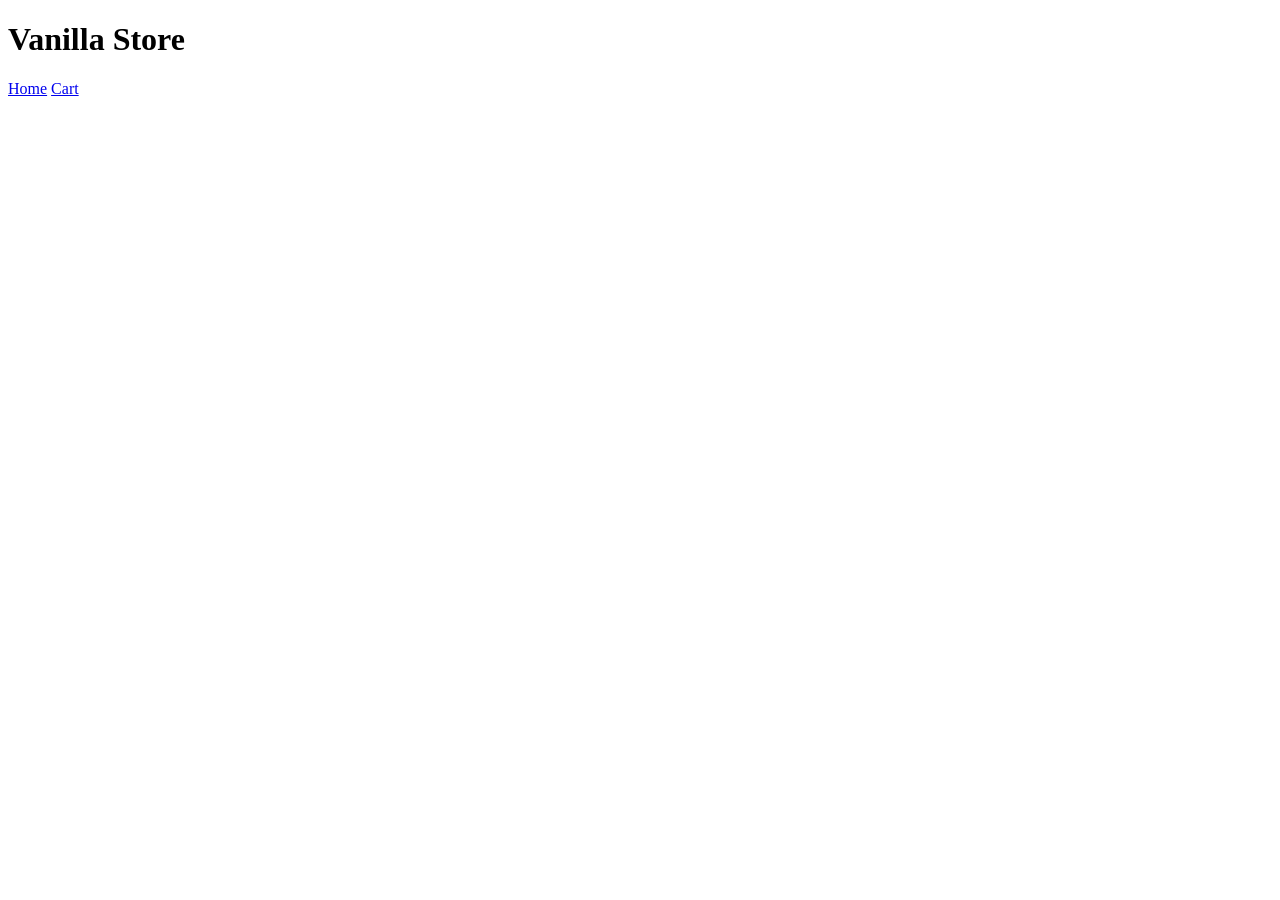
==== index.html @ ca1ab864 "Chore: initilize vanilla javascript ecommerce project" ====
<!DOCTYPE html>
<html lang="en">
<head>
    <meta charset="UTF-8">
    <meta name="viewport" content="width=device-width, initial-scale=1.0">
    <title>Vanilla Store</title>
    <link rel="stylesheet" href="css/style.css">

</head>
<body>
    <header>
        <h1>Vanilla Store</h1>
        <nav>
            <a href="index.html">Home</a>
            <a href="cart.html">Cart</a>
        </nav>
    </header>

    <main>

    </main>
    
    <script type="module" src="./js/app.js"></script>
</body>
</html>
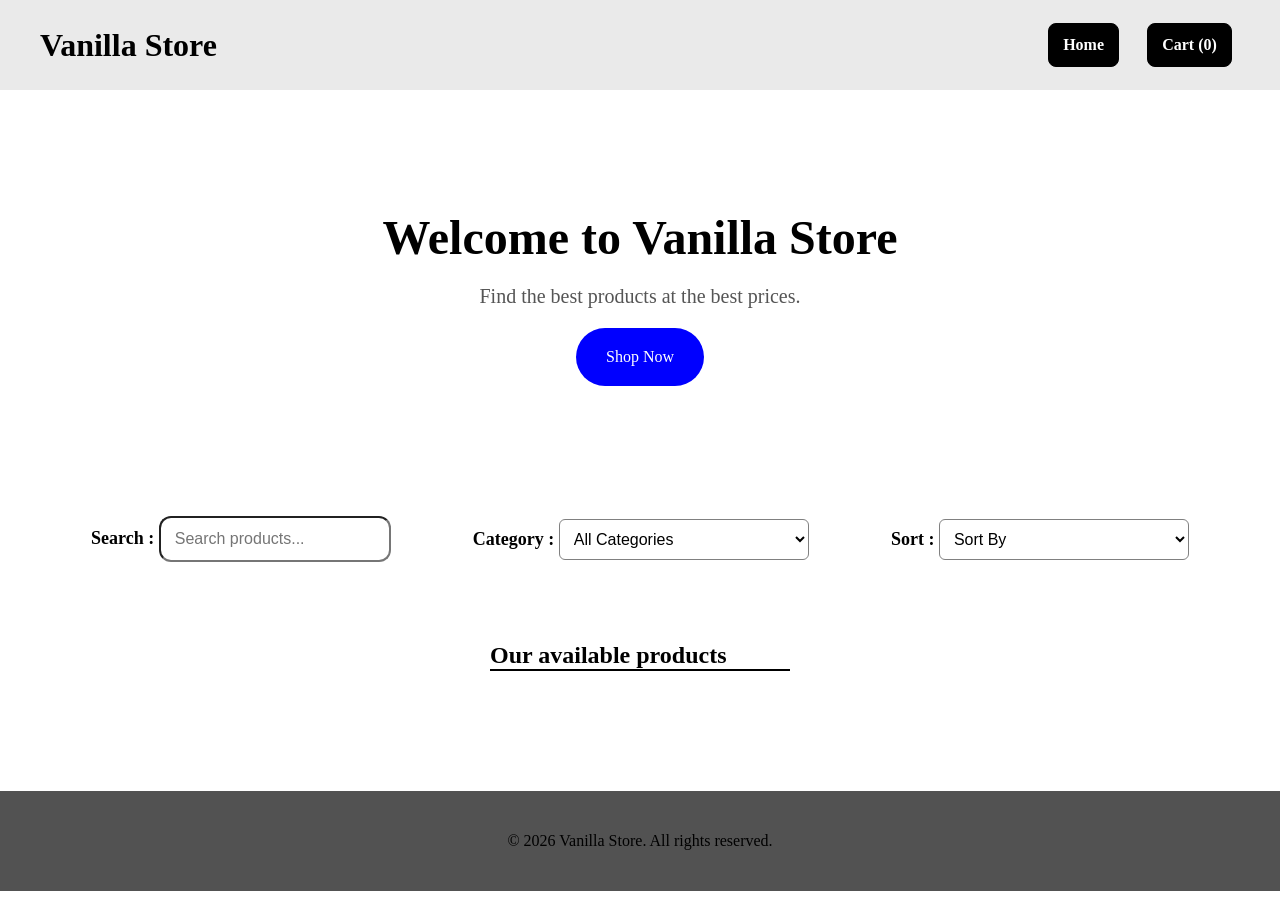
==== commit c31126a0: "feat: complete homepage layout and styling" ====
--- a/index.html
+++ b/index.html
@@ -1,25 +1,64 @@
-<!DOCTYPE html>
+<!doctype html>
 <html lang="en">
-<head>
-    <meta charset="UTF-8">
-    <meta name="viewport" content="width=device-width, initial-scale=1.0">
-    <title>Vanilla Store</title>
-    <link rel="stylesheet" href="css/style.css">
+    <head>
+        <meta charset="UTF-8" />
+        <meta name="viewport" content="width=device-width, initial-scale=1.0" />
+        <title>Vanilla Store</title>
+        <link rel="stylesheet" href="css/style.css" />
+    </head>
+    <body>
+        <header>
+            <h1>Vanilla Store</h1>
+            <nav>
+                <a href="index.html">Home</a>
+                <a href="cart.html">Cart (<span id="cart-count">0</span>)</a>
+            </nav>
+        </header>
+        <main>
+            <section id="hero">
+                <h2>Welcome to Vanilla Store</h2>
+                <p>Find the best products at the best prices.</p>
+                <a href="#products">Shop Now</a>
+            </section>
+            <section id="controls">
+                <div>
+                    <label for="search">Search : </label>
+                    <input
+                        type="text"
+                        id="search"
+                        placeholder="Search products..."
+                    />
+                </div>
+                <div>
+                    <label for="category">Category : </label>
+                    <select id="category">
+                        <option value="all">All Categories</option>
+                        <option value="electronics">Electronics</option>
+                        <option value="clothing">Clothing</option>
+                        <option value="accessories">Accessories</option>
+                        <option value="books">Books</option>
+                    </select>
+                </div>
+                <div>
+                    <label for="sort">Sort : </label>
+                    <select id="sort">
+                        <option value="default">Sort By</option>
+                        <option value="price-asc">Price: Low to High</option>
+                        <option value="price-desc">Price: High to Low</option>
+                        <option value="rating">Rating</option>
+                        <option value="nameAZ">Name (A-Z)</option>
+                    </select>
+                </div>
+            </section>
+            <section id="products">
+                <h2>Our available products</h2>
+                <div id="grid-container">
+                    
+                </div>
+            </section>
+        </main>
+        <footer>© 2026 Vanilla Store. All rights reserved.</footer>
 
-</head>
-<body>
-    <header>
-        <h1>Vanilla Store</h1>
-        <nav>
-            <a href="index.html">Home</a>
-            <a href="cart.html">Cart</a>
-        </nav>
-    </header>
-
-    <main>
-
-    </main>
-    
-    <script type="module" src="./js/app.js"></script>
-</body>
-</html>+        <script type="module" src="./js/app.js"></script>
+    </body>
+</html>
--- a/css/style.css
+++ b/css/style.css
@@ -0,0 +1,249 @@
+* {
+    margin: 0;
+    padding: 0;
+    box-sizing: border-box;
+}
+
+a {
+    text-decoration: none;
+    cursor: pointer;
+}
+
+select {
+    width: 250px;
+    padding: 10px;
+    font-size: 16px;
+    border: 1px solid gray;
+    border-radius: 6px;
+    background: white;
+    cursor: pointer;
+}
+
+option {
+    color: black;
+    background: white;
+}
+
+
+body {
+    background-color: rgb(255, 255, 255);
+}
+
+header {
+    background-color: rgb(234, 234, 234);
+    height: 90px;
+    display: flex;
+    justify-content: space-between;
+    align-items: center;
+    padding: 40px;
+}
+
+header h1 {
+    font-weight: bold;
+}
+
+header h1::after {
+    color: black;
+    width: 100%;
+    height: 5px;
+    border-bottom: 2px solid black;
+}
+
+header nav {
+    width: 200px;
+    display: flex;
+    justify-content: space-evenly;
+    font-weight: bold;
+    gap: 20px;
+}
+
+header nav a {
+    padding: 12px 14px;
+    border: 1px solid black;
+    border-radius: 8px;
+    background-color: black;
+    color: white;
+    transition: 0.6s;
+}
+
+header a:hover {
+    transform: scale(1.1);
+    color: black;
+    background-color: white;
+}
+
+main {
+    margin: 20px auto;
+    padding: 20px 30px;
+}
+
+#hero {
+    padding: 80px 20px;
+    display: flex;
+    flex-direction: column;
+    gap: 20px;
+    align-items: center;
+    justify-content: center;
+    text-align: center;
+    margin-bottom: 30px;
+}
+
+#hero h2 {
+    font-size: 48px;
+}
+
+#hero p {
+    font-size: 20px;
+    color: #555;
+}
+
+#hero a {
+    padding: 20px 30px;
+    background: blue;
+    color: white;
+    border-radius: 999px;
+}
+
+#hero a:hover {
+    transform: scale(1.2);
+}
+
+#controls {
+    margin-top: 30px;
+    padding: 20px;
+    display: flex;
+    justify-content: space-around;
+    align-items: center;
+    margin-bottom: 20px;
+}
+
+#controls label {
+    font-size: 18px;
+    font-weight: bold;
+    
+}
+
+#search {
+    font-size: 16px;
+    padding: 12px 14px;
+    outline: none;
+    border-radius: 12px;
+}
+
+
+
+
+#products {
+    border-radius: 15px;
+    padding: 20px 25px;
+}
+
+#products h2 {
+    border-bottom: 2px solid black;
+    width: 300px;
+    margin:20px auto;
+}
+
+#grid-container {
+    display: grid;
+    grid-template-columns: repeat(auto-fit, minmax(240px, 1fr));
+    gap: 20px;
+    padding: 20px;
+}
+
+.product {
+    height: 370px;
+    border-radius: 8px;
+    padding: 15px;
+    box-shadow: 0 4px 12px rgba(0, 0, 0, 0.15);
+}
+
+.product .product-image {
+    display: block;
+    width: 100%;
+    height: 200px;
+    object-fit: cover;
+    border-radius: 8px;
+    margin-bottom: 12px;
+}
+
+.product p , .product-info{
+    font-size: 14px;
+    margin: 12px;
+    font-weight: bold;
+}
+
+.product .add-to-cart {
+    border: none;
+    padding: 12px 14px;
+    color: white;
+    background-color: rgb(202, 176, 8);
+    border-radius: 12px;
+    display: block;
+    width: 80%;
+    margin: 0 auto;
+    cursor: pointer;
+    transition: 0.3s;
+}
+
+.product .add-to-cart:hover {
+    background-color: rgb(170, 148, 0);
+}
+
+/* 
+<div class="product">
+    <img class="product-image"  src="assets/1.jpg" alt="">
+    <p class="product-title">product1</p>
+    <p class="product-description">usefull product</p>
+    <div class="product-info">
+        <span class="product-price">20$</span>
+        <span class="product-stock">129</span>
+    </div>
+    <button class="add-to-cart">Add to cart</button>
+</div>  */
+
+@media (max-width: 768px) {
+
+    header {
+        flex-direction: column;
+        height: auto;
+        gap: 20px;
+        padding: 20px;
+    }
+
+    header nav {
+        width: auto;
+    }
+
+    #hero h2 {
+        font-size: 32px;
+    }
+
+    #controls {
+        flex-direction: column;
+        gap: 20px;
+        align-items: stretch;
+    }
+
+    #controls div {
+        width: 100%;
+    }
+
+    #search,
+    select {
+        width: 100%;
+    }
+}
+
+
+
+
+footer {
+    background-color: rgb(82, 82, 82);
+    height: 100px;
+    display: flex;
+    align-items: center;
+    justify-content: center;
+    margin-top: 20px;
+}
+
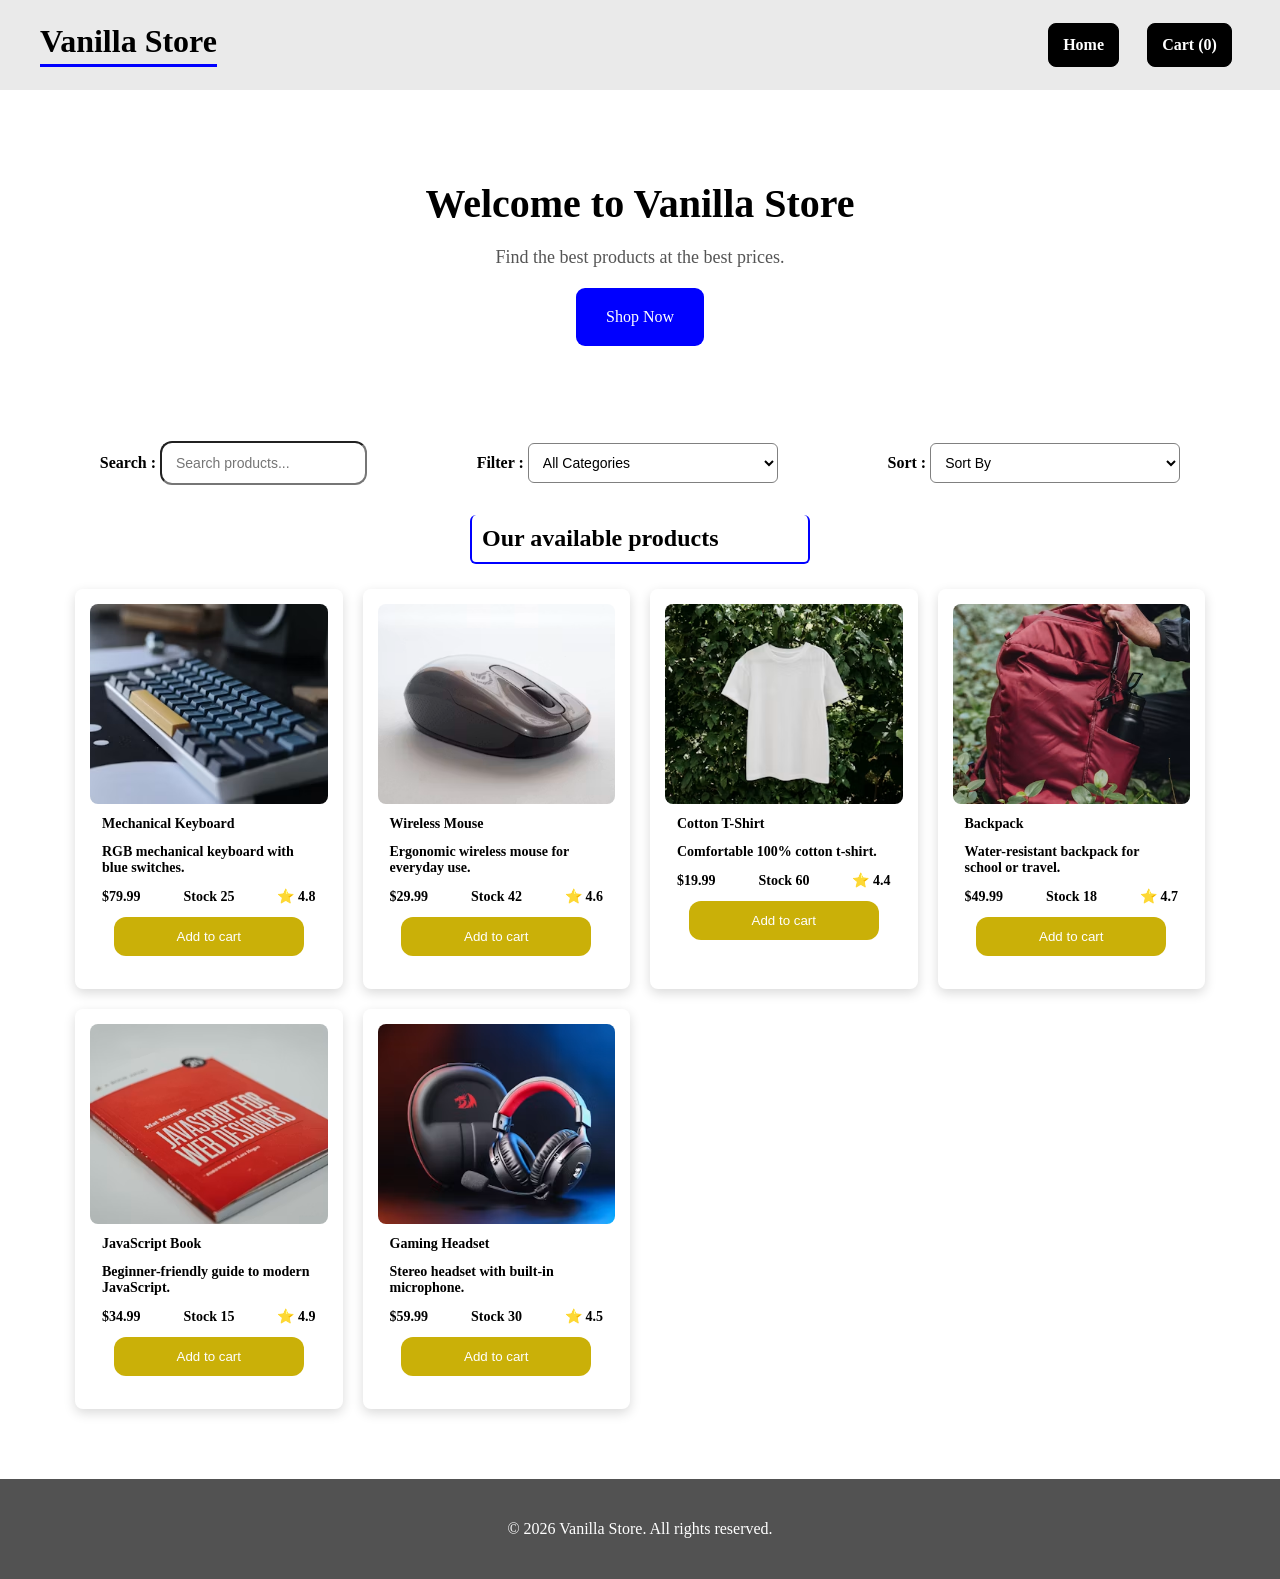
==== commit 0d68bbe2: "feat: filter products by category" ====
--- a/index.html
+++ b/index.html
@@ -30,13 +30,13 @@
                     />
                 </div>
                 <div>
-                    <label for="category">Category : </label>
-                    <select id="category">
+                    <label for="filter">Filter : </label>
+                    <select id="filter">
                         <option value="all">All Categories</option>
-                        <option value="electronics">Electronics</option>
-                        <option value="clothing">Clothing</option>
-                        <option value="accessories">Accessories</option>
-                        <option value="books">Books</option>
+                        <option value="Electronics">Electronics</option>
+                        <option value="Clothing">Clothing</option>
+                        <option value="Accessories">Accessories</option>
+                        <option value="Books">Books</option>
                     </select>
                 </div>
                 <div>
--- a/css/style.css
+++ b/css/style.css
@@ -12,7 +12,7 @@
 select {
     width: 250px;
     padding: 10px;
-    font-size: 16px;
+    font-size: 14px;
     border: 1px solid gray;
     border-radius: 6px;
     background: white;
@@ -38,15 +38,12 @@
     padding: 40px;
 }
 
-header h1 {
-    font-weight: bold;
-}
 
 header h1::after {
-    color: black;
-    width: 100%;
-    height: 5px;
-    border-bottom: 2px solid black;
+    content: "";
+    display: block;
+    border-bottom: 3px solid blue;
+    margin-top: 4px;
 }
 
 header nav {
@@ -78,22 +75,22 @@
 }
 
 #hero {
-    padding: 80px 20px;
+    padding: 50px 20px ;
     display: flex;
     flex-direction: column;
     gap: 20px;
     align-items: center;
     justify-content: center;
     text-align: center;
-    margin-bottom: 30px;
+    margin-bottom: 10px;
 }
 
 #hero h2 {
-    font-size: 48px;
+    font-size: 40px;
 }
 
 #hero p {
-    font-size: 20px;
+    font-size: 18px;
     color: #555;
 }
 
@@ -101,7 +98,7 @@
     padding: 20px 30px;
     background: blue;
     color: white;
-    border-radius: 999px;
+    border-radius: 9px;
 }
 
 #hero a:hover {
@@ -110,21 +107,20 @@
 
 #controls {
     margin-top: 30px;
-    padding: 20px;
+    padding: 15px;
     display: flex;
     justify-content: space-around;
     align-items: center;
-    margin-bottom: 20px;
 }
 
 #controls label {
-    font-size: 18px;
+    font-size: 16px;
     font-weight: bold;
     
 }
 
 #search {
-    font-size: 16px;
+    font-size: 14px;
     padding: 12px 14px;
     outline: none;
     border-radius: 12px;
@@ -135,13 +131,17 @@
 
 #products {
     border-radius: 15px;
-    padding: 20px 25px;
+    padding: 10px 25px;
 }
 
 #products h2 {
-    border-bottom: 2px solid black;
-    width: 300px;
-    margin:20px auto;
+    border-bottom: 2px solid blue;
+    border-right: 2px solid blue;
+    border-left: 2px solid blue;
+    padding: 10px;
+    width: 340px;
+    margin:5px auto;
+    border-radius: 6px;
 }
 
 #grid-container {
@@ -152,7 +152,7 @@
 }
 
 .product {
-    height: 370px;
+    height: 400px;
     border-radius: 8px;
     padding: 15px;
     box-shadow: 0 4px 12px rgba(0, 0, 0, 0.15);
@@ -171,7 +171,11 @@
     font-size: 14px;
     margin: 12px;
     font-weight: bold;
-}
+    display: flex;
+    justify-content: space-between;
+    align-items: center ;
+}
+
 
 .product .add-to-cart {
     border: none;
@@ -190,6 +194,9 @@
     background-color: rgb(170, 148, 0);
 }
 
+.add-to-cart {
+    cursor: pointer;
+}
 /* 
 <div class="product">
     <img class="product-image"  src="assets/1.jpg" alt="">
@@ -198,6 +205,7 @@
     <div class="product-info">
         <span class="product-price">20$</span>
         <span class="product-stock">129</span>
+        <span class="product-rating">⭐ 4.6 </span>
     </div>
     <button class="add-to-cart">Add to cart</button>
 </div>  */
@@ -240,6 +248,7 @@
 
 footer {
     background-color: rgb(82, 82, 82);
+    color: white;
     height: 100px;
     display: flex;
     align-items: center;
@@ -247,3 +256,4 @@
     margin-top: 20px;
 }
 
+
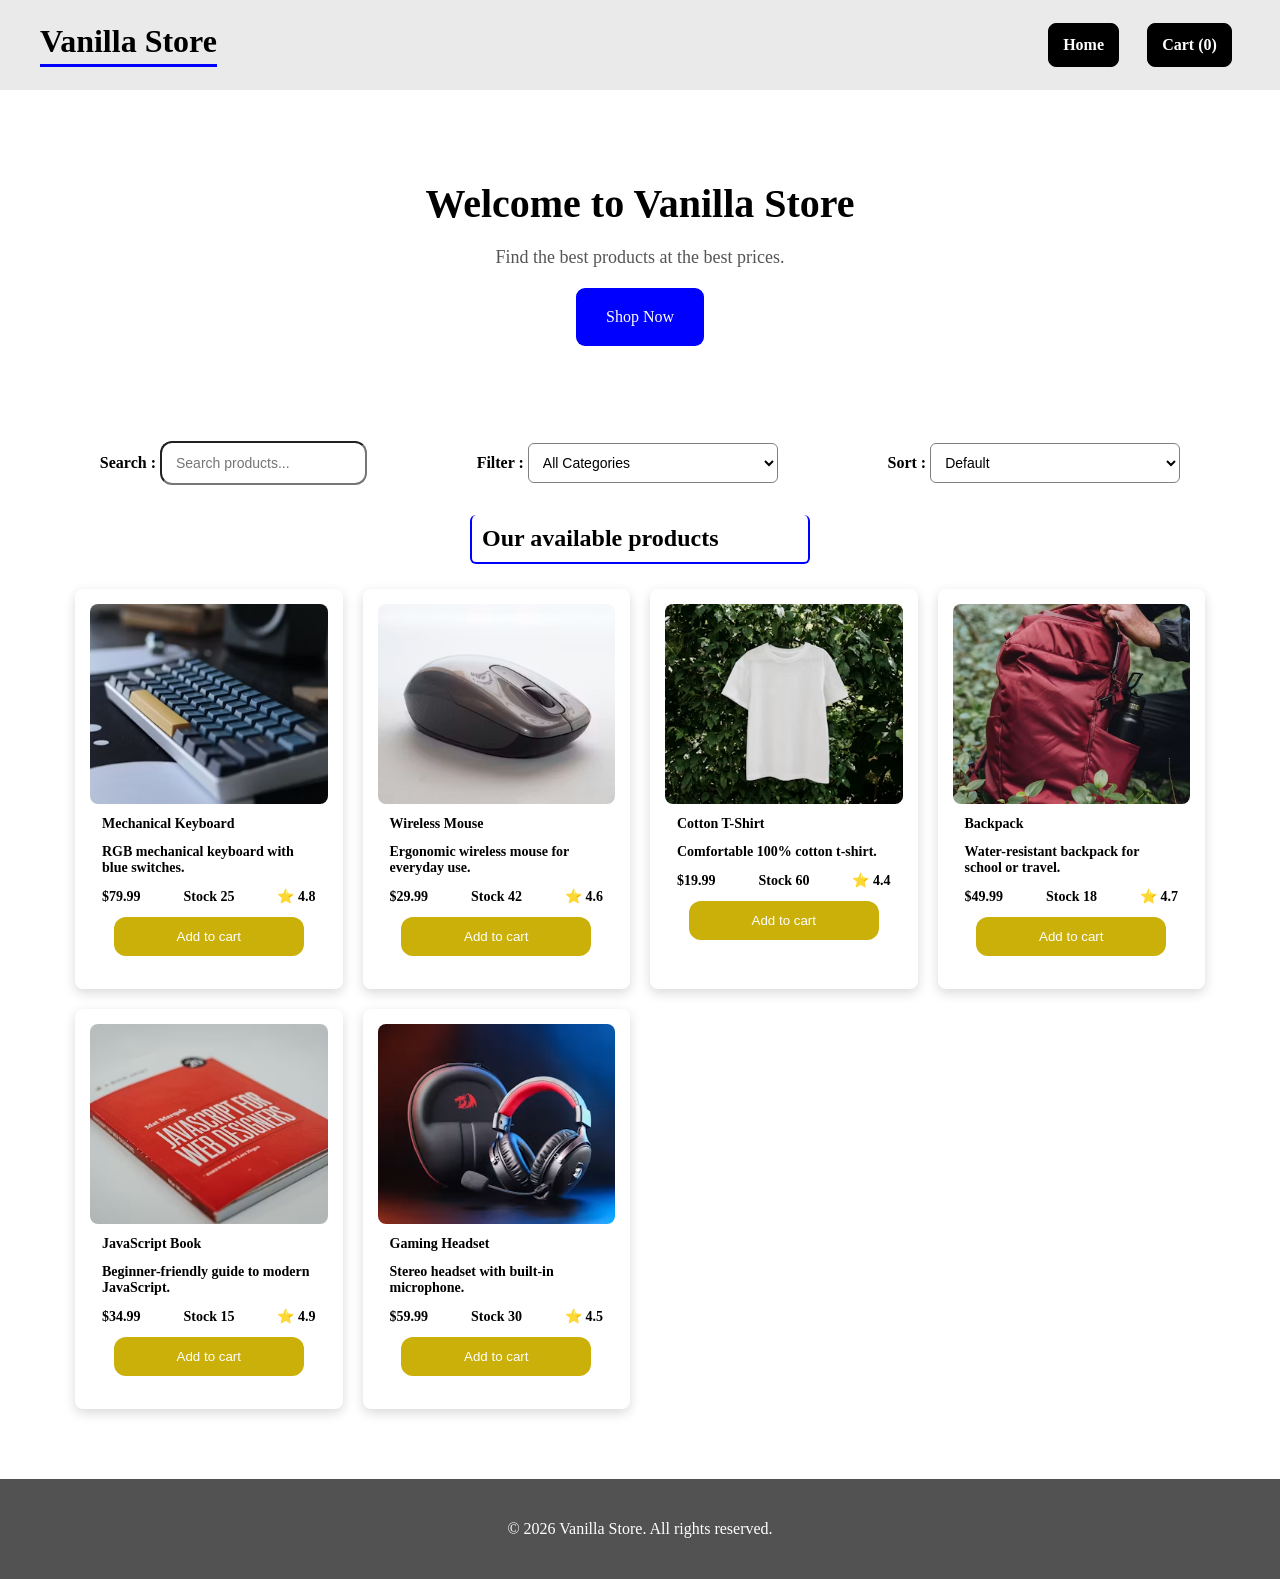
==== commit b7588ecd: "feat: sort products" ====
--- a/index.html
+++ b/index.html
@@ -42,7 +42,7 @@
                 <div>
                     <label for="sort">Sort : </label>
                     <select id="sort">
-                        <option value="default">Sort By</option>
+                        <option value="default">Default</option>
                         <option value="price-asc">Price: Low to High</option>
                         <option value="price-desc">Price: High to Low</option>
                         <option value="rating">Rating</option>
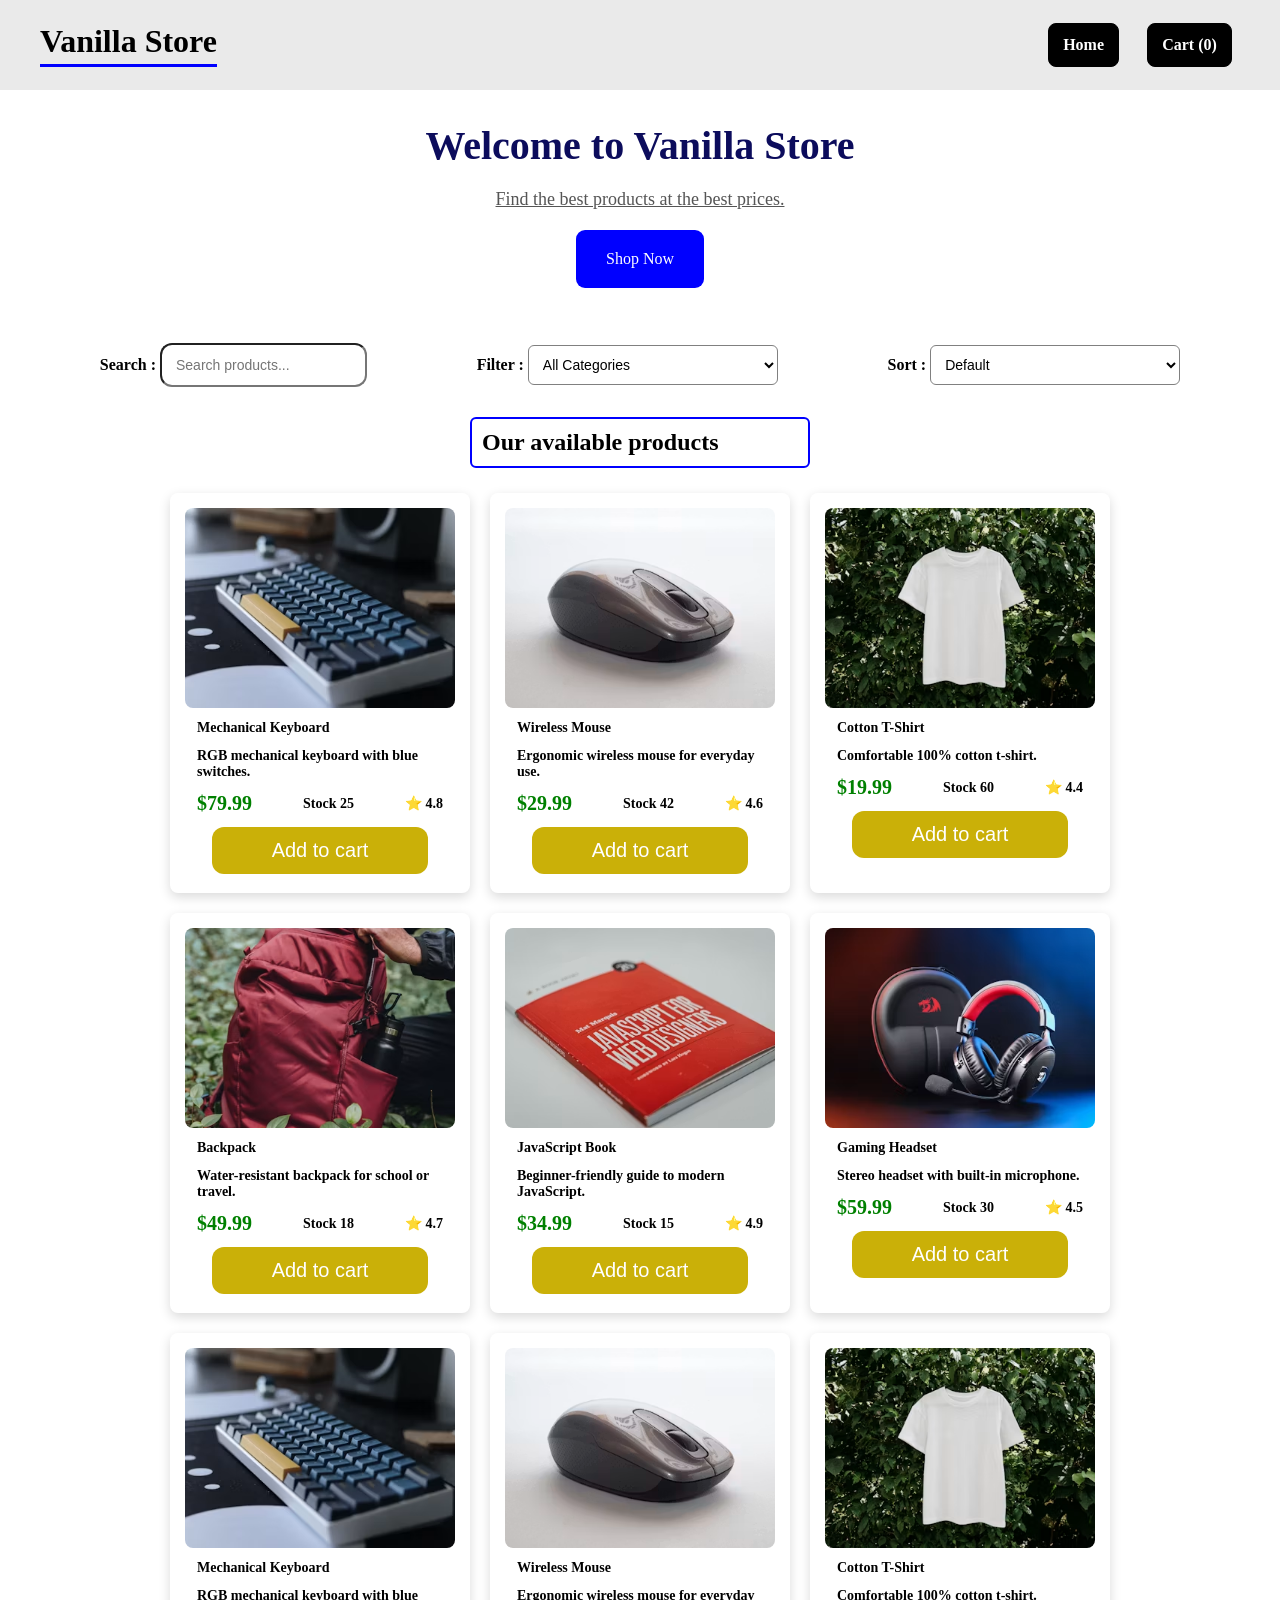
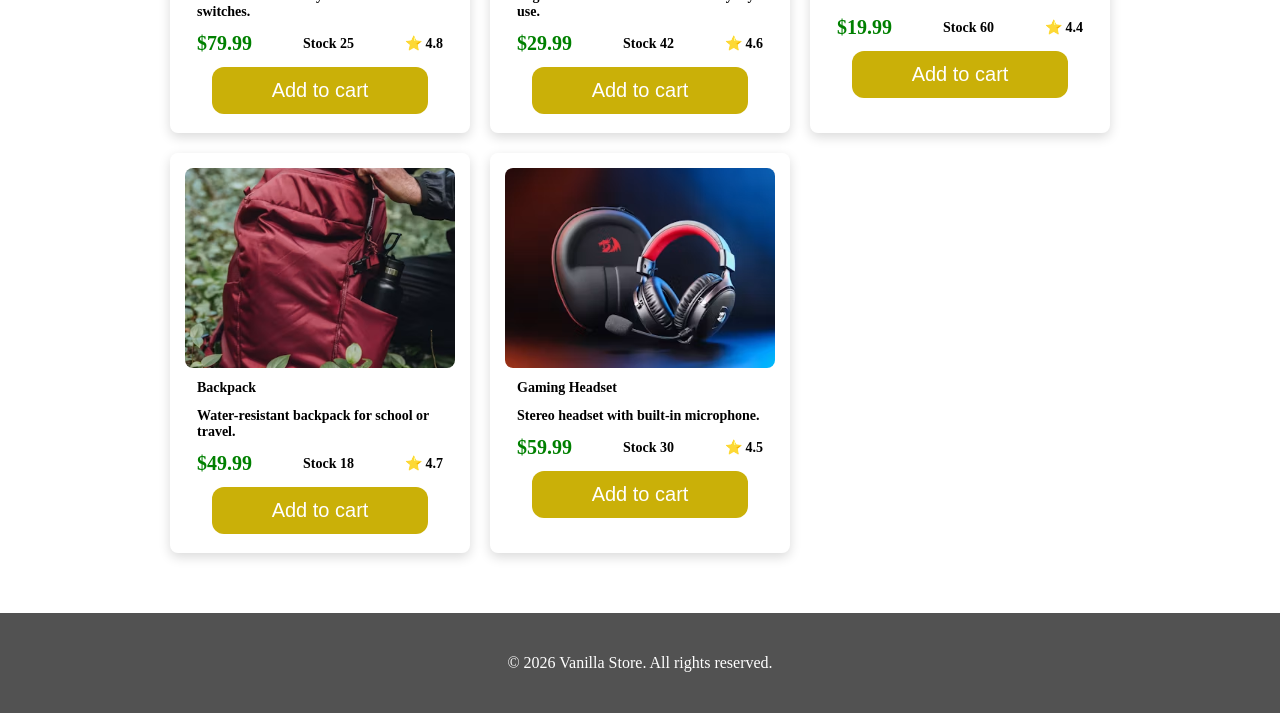
==== commit 5568bb8d: "feat: complete product details page" ====
--- a/index.html
+++ b/index.html
@@ -52,7 +52,7 @@
             </section>
             <section id="products">
                 <h2>Our available products</h2>
-                <div id="grid-container">
+                <div id="grid-container" class="grid-container">
                     
                 </div>
             </section>
--- a/css/style.css
+++ b/css/style.css
@@ -70,12 +70,13 @@
 }
 
 main {
-    margin: 20px auto;
-    padding: 20px 30px;
+    min-height: calc(48vh);
+    margin: 12px auto;
+    padding: 10px 30px;
 }
 
 #hero {
-    padding: 50px 20px ;
+    padding: 10px;
     display: flex;
     flex-direction: column;
     gap: 20px;
@@ -87,11 +88,13 @@
 
 #hero h2 {
     font-size: 40px;
+    color: rgb(12, 12, 92);
 }
 
 #hero p {
     font-size: 18px;
     color: #555;
+    text-decoration: underline;
 }
 
 #hero a {
@@ -135,18 +138,17 @@
 }
 
 #products h2 {
-    border-bottom: 2px solid blue;
-    border-right: 2px solid blue;
-    border-left: 2px solid blue;
+    border: 2px solid blue;
     padding: 10px;
     width: 340px;
     margin:5px auto;
     border-radius: 6px;
 }
 
-#grid-container {
+.grid-container {
     display: grid;
-    grid-template-columns: repeat(auto-fit, minmax(240px, 1fr));
+    grid-template-columns: repeat(auto-fill, minmax(260px, 300px));
+    justify-content: center;
     gap: 20px;
     padding: 20px;
 }
@@ -194,7 +196,13 @@
     background-color: rgb(170, 148, 0);
 }
 
+.product-price {
+    color: green;
+    font-size: 20px;
+}
+
 .add-to-cart {
+    font-size: 20px;
     cursor: pointer;
 }
 /* 
@@ -243,6 +251,122 @@
     }
 }
 
+#more-on-product {
+    padding: 20px;
+}
+
+#no-product {
+    display: none;
+    text-align: center;
+    font-size: 22px;
+    font-weight: bold;
+    color: red;
+    margin: 40px 0;
+}
+
+#product-details {
+    display: flex;
+    gap: 40px;
+    align-items: flex-start;
+    background: white;
+    border-radius: 10px;
+    padding: 25px;
+    box-shadow: 0 4px 12px rgba(0, 0, 0, 0.15);
+}
+
+#product-image {
+    width: 400px;
+    height: 400px;
+    object-fit: cover;
+    border-radius: 10px;
+}
+
+#product-info {
+    flex: 1;
+    display: flex;
+    flex-direction: column;
+    gap: 18px;
+}
+
+#product-title {
+    font-size: 36px;
+}
+
+#product-description {
+    font-size: 18px;
+    color: #555;
+    line-height: 1.6;
+}
+
+#product-price,
+#product-stock,
+#product-rating,
+#product-category {
+    font-size: 20px;
+    font-weight: bold;
+}
+
+#product-price {
+    color: green;
+    font-size: 30px;
+}
+
+#add-to-cart {
+    width: 220px;
+    padding: 15px;
+    border: none;
+    border-radius: 8px;
+    background: rgb(202, 176, 8);
+    color: white;
+    font-size: 16px;
+    cursor: pointer;
+    transition: 0.3s;
+}
+
+#add-to-cart:hover {
+    background: rgb(170, 148, 0);
+}
+
+#related-products {
+    margin-top: 50px;
+}
+
+#related-products h2 {
+    width: 300px;
+    margin: 0 auto 25px;
+    padding: 10px;
+    text-align: center;
+    border-left: 2px solid blue;
+    border-right: 2px solid blue;
+    border-bottom: 2px solid blue;
+    border-radius: 6px;
+}
+
+@media (max-width: 768px) {
+    #product-details {
+        flex-direction: column;
+        align-items: center;
+    }
+
+    #product-image {
+        width: 100%;
+        max-width: 350px;
+        height: auto;
+    }
+
+    #product-info {
+        width: 100%;
+    }
+
+    #product-title {
+        text-align: center;
+        font-size: 30px;
+    }
+    
+    #add-to-cart {
+        width: 100%;
+    }
+}
 
 
 
